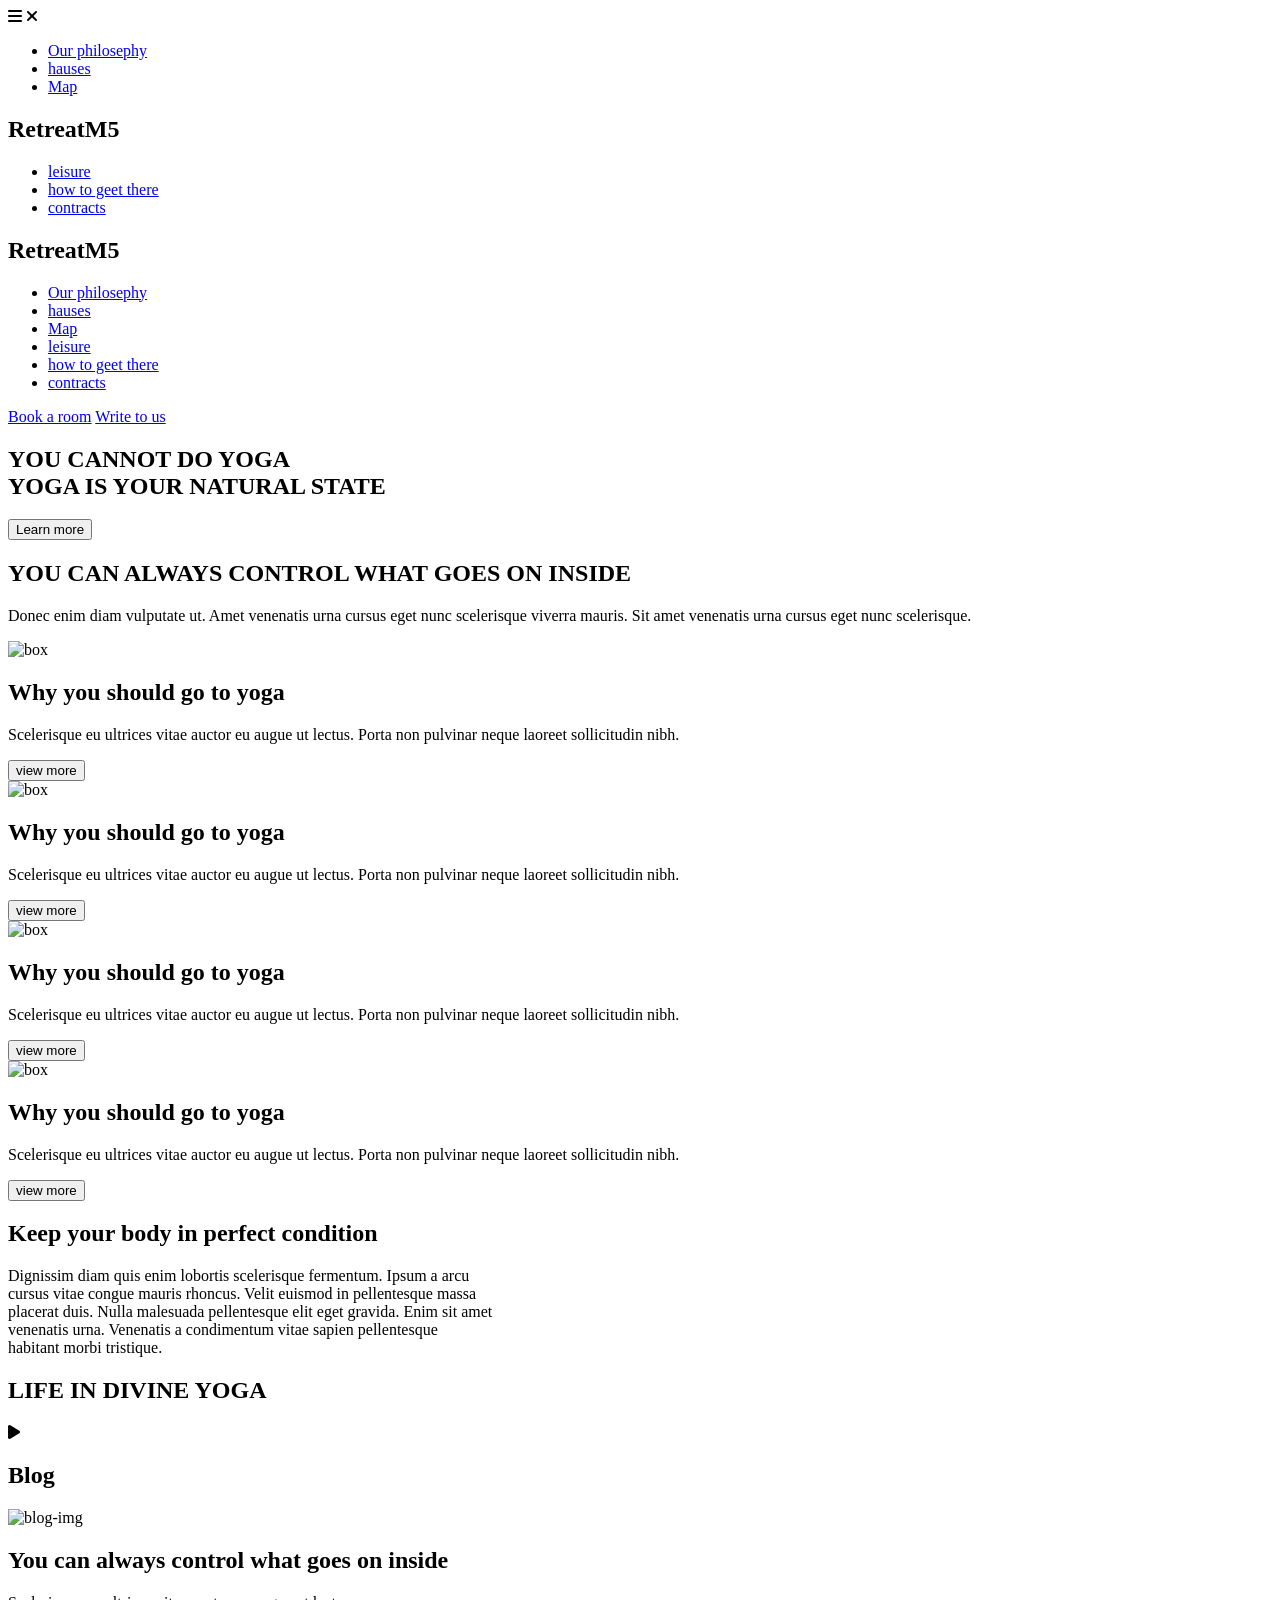
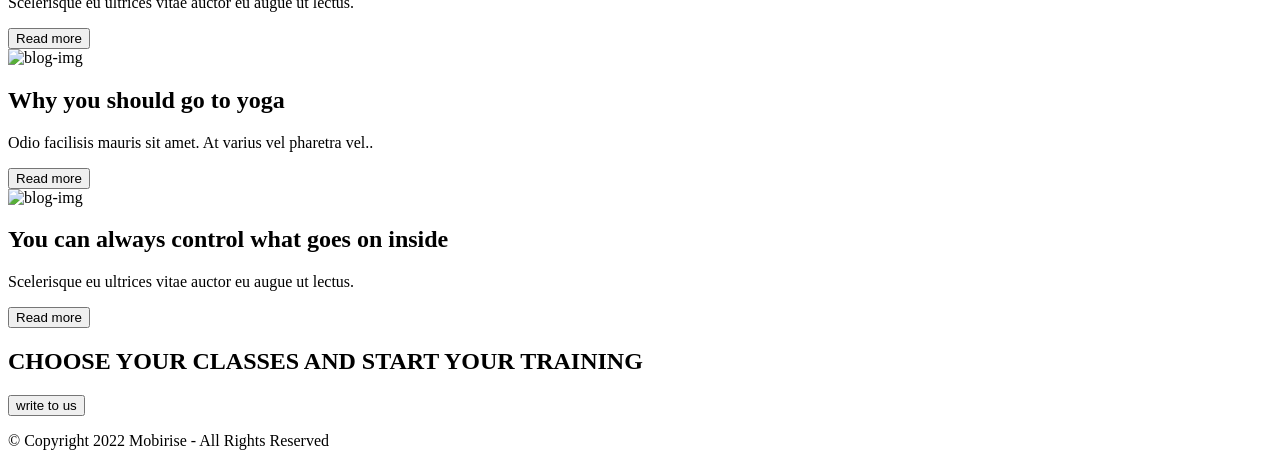
==== index.html @ 5b3b9af5 "first commit" ====
<!DOCTYPE html>
<html lang="en">
  <head>
    <meta charset="UTF-8" />
    <meta name="viewport" content="width=device-width, initial-scale=1.0" />
    <title>yoga</title>
    <link rel="stylesheet" href="https://cdnjs.cloudflare.com/ajax/libs/font-awesome/6.7.2/css/all.min.css">
    <link rel="stylesheet" href="yoga.css" />
  </head>
  <body>
    <header>
      <!-- hambager -->
      <div class="humburger">
        <i class="fa-solid fa-bars" data-visible="true"></i>
        <i class="fa-solid fa-close" data-visible="false"></i>
      </div>

      <!-- disktop menu -->
      <nav class="container disktop-menu">
        <!-- left-nav -->

          <ul id="left-menu" class="menus-links">
            <li><a href="#">Our philosephy</a></li>
            <li><a href="#">hauses</a></li>
            <li><a href="#">Map</a></li>
          </ul>

          <!-- logo -->
          <h1>RetreatM5</h1>

          <!-- right-nav -->
          <ul id="right-menu" class="menus-links">
            <li><a href="#">leisure</a></li>
            <li><a href="#">how to geet there</a></li>
            <li><a href="#">contracts</a></li>
          </ul>
        </nav>

      <!-- mobile menu -->
      <nav class="mobile-menu" data-visible="false">
          <div class="navigation">
            <h1>RetreatM5</h1>

            <ul class="menus-links">
              <li><a href="#">Our philosephy</a></li>
              <li><a href="#">hauses</a></li>
              <li><a href="#">Map</a></li>
              <li><a href="#">leisure</a></li>
              <li><a href="#">how to geet there</a></li>
              <li><a href="#">contracts</a></li>
            </ul>
            <div class="mobile-menu-actions">
              <a href="#" class="primary-btn">Book a room</a>
              <a href="#" class="secondry-btn">Write to us</a>
            </div>

          </div>


      </navv>

    </header>
    <section class="hero">
      <div class="container">
        <h1>YOU CANNOT DO YOGA <br> 
          YOGA IS YOUR NATURAL STATE</h1>
          <button class="btn">Learn more</button>
      </div>
    </section>
  
      <!-- YOGA SECTION -->
       <section>
       <div class="container yoga">
        <div class="content">
          <h1>YOU CAN ALWAYS CONTROL  WHAT GOES ON INSIDE</h1>
          <p>Donec enim diam vulputate ut. Amet venenatis urna cursus eget nunc scelerisque viverra mauris. Sit amet venenatis urna cursus eget nunc scelerisque.</p>
        </div>
       </div>
      </section>


  <!--  info boxs -->
    <section>
      <div class="container">
        <div class="info-boxs">
          <div class="box">
            <img src="https://mobirise.com/extensions/retreatm5/outdoor-yoga-classes/assets/images/pexels-chermiti-mohamed-3049225.jpg" alt="box">
            <h1>Why you should go to yoga</h1>
            <p>Scelerisque eu ultrices vitae auctor eu augue ut lectus. Porta non pulvinar neque laoreet sollicitudin nibh.</p>
            <div>
            <button class="btn">view more</button>
            </div>
          </div>

          <div class="box">
            <img src="https://mobirise.com/extensions/retreatm5/outdoor-yoga-classes/assets/images/pexels-chermiti-mohamed-3049225.jpg" alt="box">
            <h1>Why you should go to yoga</h1>
            <p>Scelerisque eu ultrices vitae auctor eu augue ut lectus. Porta non pulvinar neque laoreet sollicitudin nibh.</p>
            <div>
            <button class="btn">view more</button>
            </div>
          </div>

          <div class="box">
            <img src="https://mobirise.com/extensions/retreatm5/outdoor-yoga-classes/assets/images/pexels-chermiti-mohamed-3049225.jpg" alt="box">
            <h1>Why you should go to yoga</h1>
            <p>Scelerisque eu ultrices vitae auctor eu augue ut lectus. Porta non pulvinar neque laoreet sollicitudin nibh.</p>
            <div>
            <button class="btn">view more</button>
            </div>
          </div>
          
          <div class="box">
            <img src="https://mobirise.com/extensions/retreatm5/outdoor-yoga-classes/assets/images/pexels-chermiti-mohamed-3049225.jpg" alt="box">
            <h1>Why you should go to yoga</h1>
            <p>Scelerisque eu ultrices vitae auctor eu augue ut lectus. Porta non pulvinar neque laoreet sollicitudin nibh.</p>
            <div>
            <button class="btn">view more</button>
            </div>
          </div>

        </div>
      </div>


    </section>

    <!-- perfect condition -->
     <section class="perfect-condition">
      <div class="container">
        <h1>Keep your body in perfect condition</h1>
        <p>Dignissim diam quis enim lobortis scelerisque fermentum. Ipsum a arcu <br>
          cursus vitae congue mauris rhoncus. Velit euismod in pellentesque massa <br>
          placerat duis. Nulla malesuada pellentesque elit eget gravida. Enim sit amet <br>
          venenatis urna. Venenatis a condimentum vitae sapien pellentesque <br>
           habitant morbi tristique.</p>
      </div>
     </section>

      <!-- yoga sea -->
     <section>
      <div class="container sea">
        <h1>LIFE IN DIVINE YOGA</h1>
      </div>
        <div class="yogo-sea">
          <i class="fa-solid fa-play"></i>
        </div>
      
     </section>

     <!--  yoga blog -->
       <section>
        <div class="container blog-contant">
          <h1>Blog</h1>
          <div class="blog-info">
            <div class="blog">
              <img src="https://mobirise.com/extensions/retreatm5/outdoor-yoga-classes/assets/images/pexels-andrea-piacquadio-3779750.jpg" alt="blog-img">
              <h2>You can always control what goes on inside</h2>
              <p>Scelerisque eu ultrices vitae auctor eu augue ut lectus.</p>
              <button class="btn">Read more</button>
            </div>

            <div class="blog center-blog">
              <img src="https://mobirise.com/extensions/retreatm5/outdoor-yoga-classes/assets/images/pexels-rfstudio-3820430.jpeg" alt="blog-img">
              <h2>Why you should go to yoga</h2>
              <p>Odio facilisis mauris sit amet. At varius vel pharetra vel..</p>
              <button class="btn">Read more</button>
            </div>

            <div class="blog">
              <img src="https://mobirise.com/extensions/retreatm5/outdoor-yoga-classes/assets/images/pexels-natalie-3759660.jpg" alt="blog-img">
              <h2>You can always control what goes on inside</h2>
              <p>Scelerisque eu ultrices vitae auctor eu augue ut lectus.</p>
              <button class="btn">Read more</button>
            </div>
          </div>
        </div>
       </section>

     <section class="yogo-class">
      <div class="container yogo-box">
        <h1>CHOOSE YOUR CLASSES AND START YOUR TRAINING</h1>
        <button class="btn">write to us</button>
      </div>
     </section>

     <footer >
      <div class="container">
      <p> &copy; Copyright 2022 Mobirise - All Rights Reserved</p>
    </div>
     </footer>



    <script>
      const hamburger = document.querySelector('.humburger');
      const mobileMenu = document.querySelector(".mobile-menu");
      const icons = document.querySelectorAll("i");

      hamburger.addEventListener("click", function (event) {
          const isVisible = mobileMenu.getAttribute('data-visible');
          if (isVisible == "true") {
              // qari hiding
              mobileMenu.setAttribute('data-visible', "false");
              icons[0].setAttribute('data-visible', "true");
              icons[1].setAttribute('data-visible', "false");
          } else if (isVisible == "false") {
              // soo bandhig showing
              mobileMenu.setAttribute('data-visible', "true");
              icons[0].setAttribute('data-visible', "false");
              icons[1].setAttribute('data-visible', "true");
          }
      });


  </script>
    
  </body>
</html>
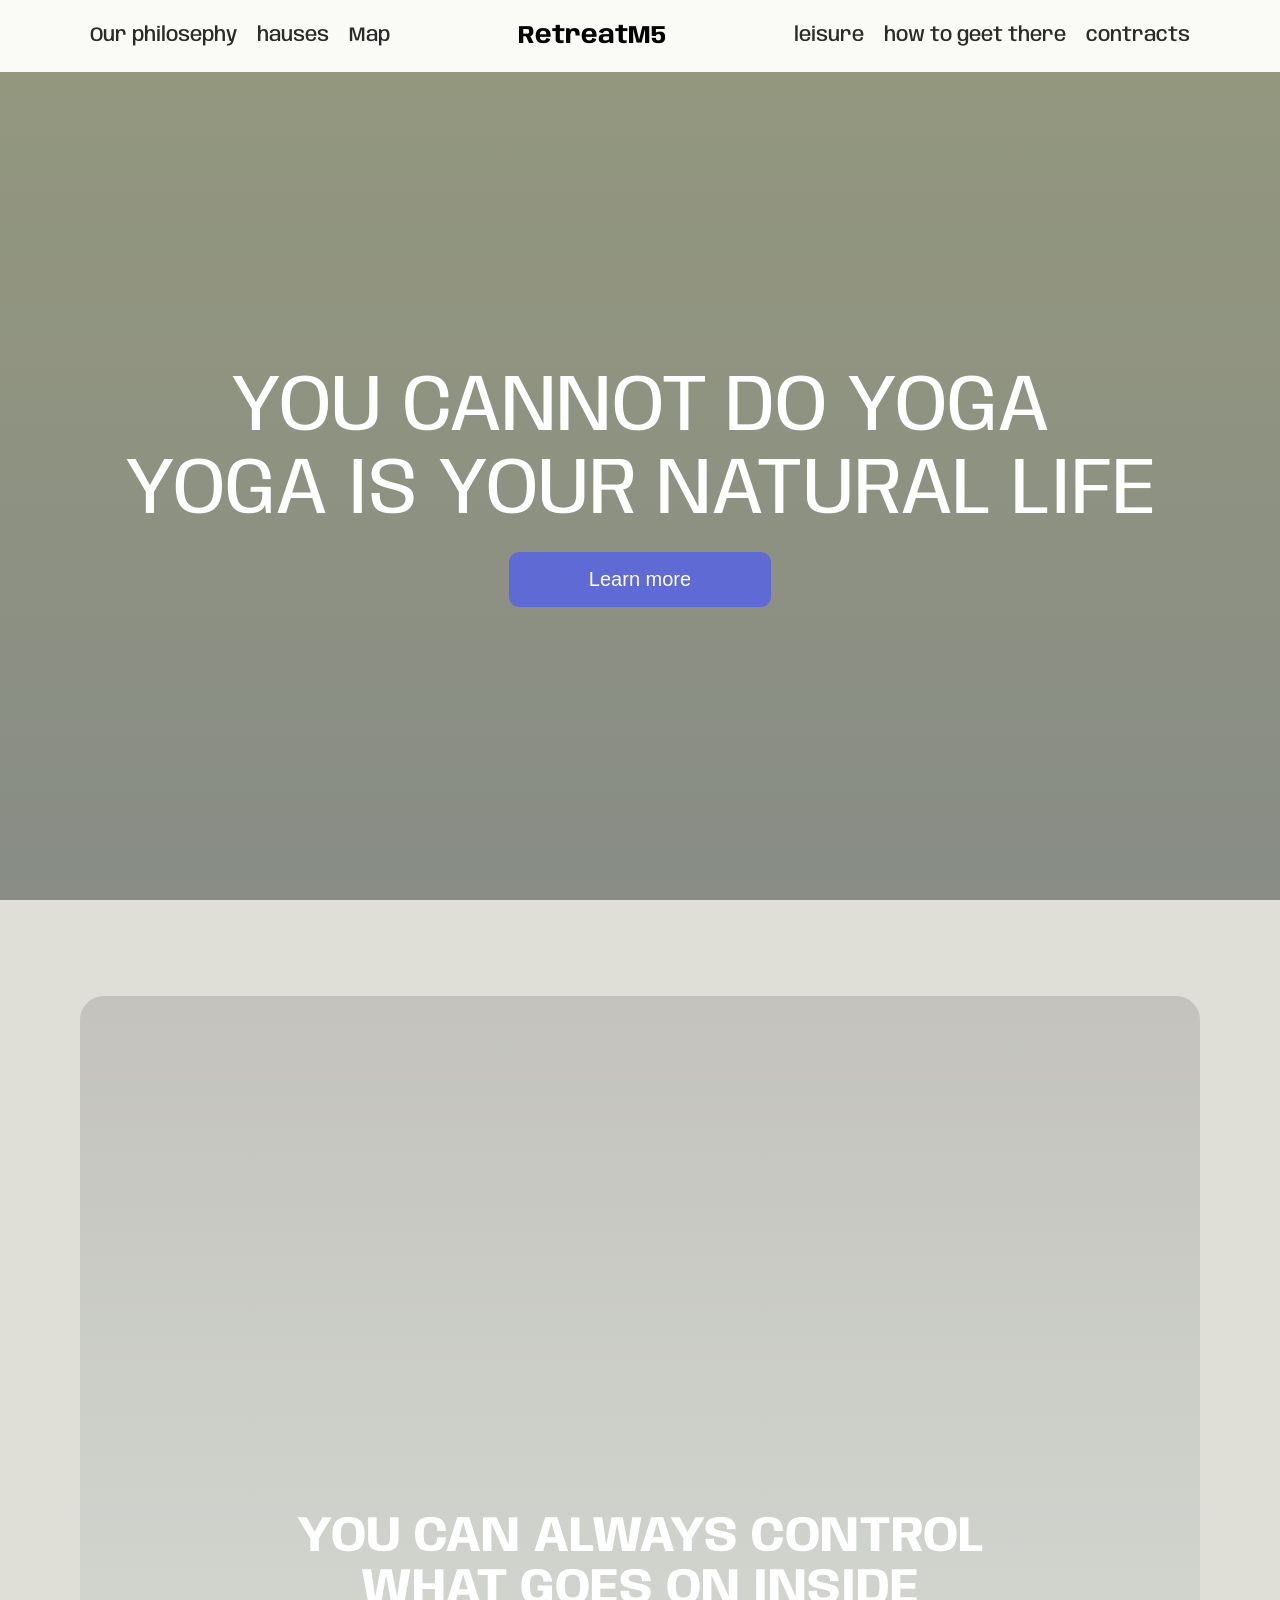
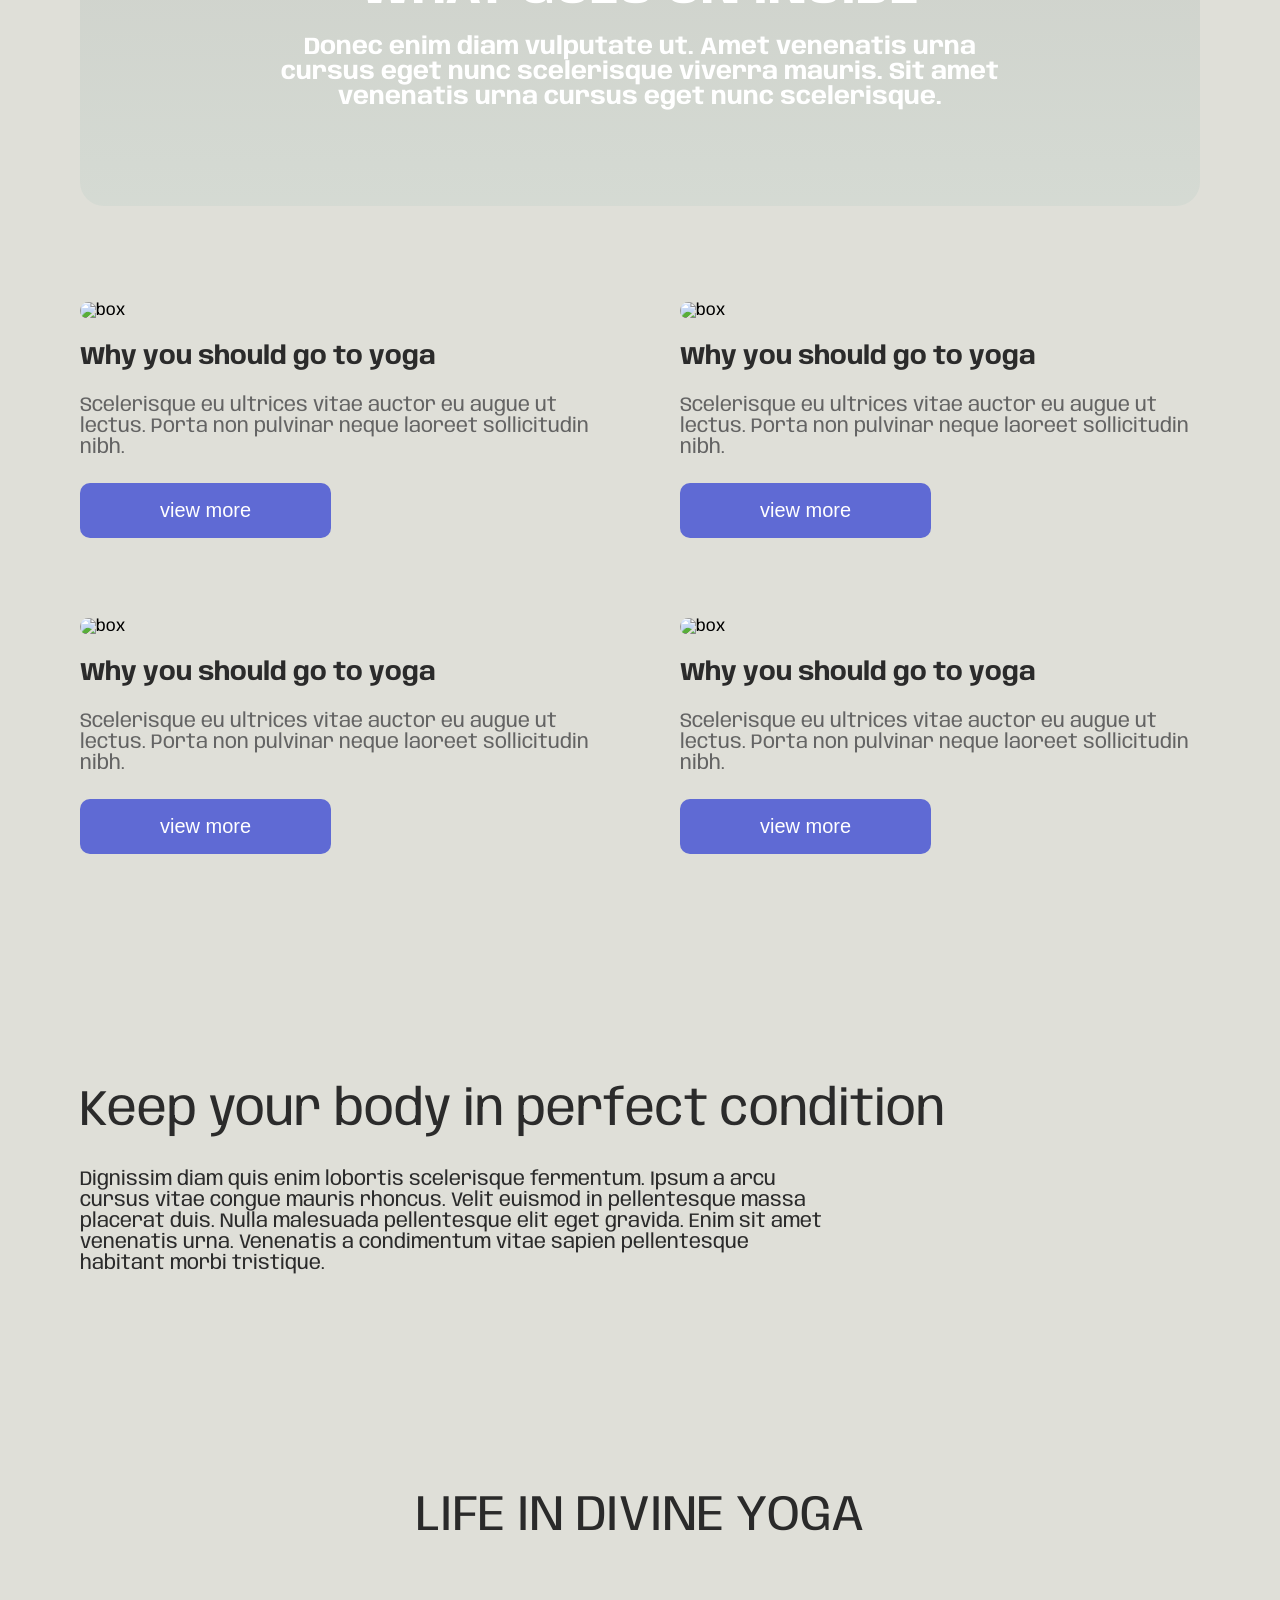
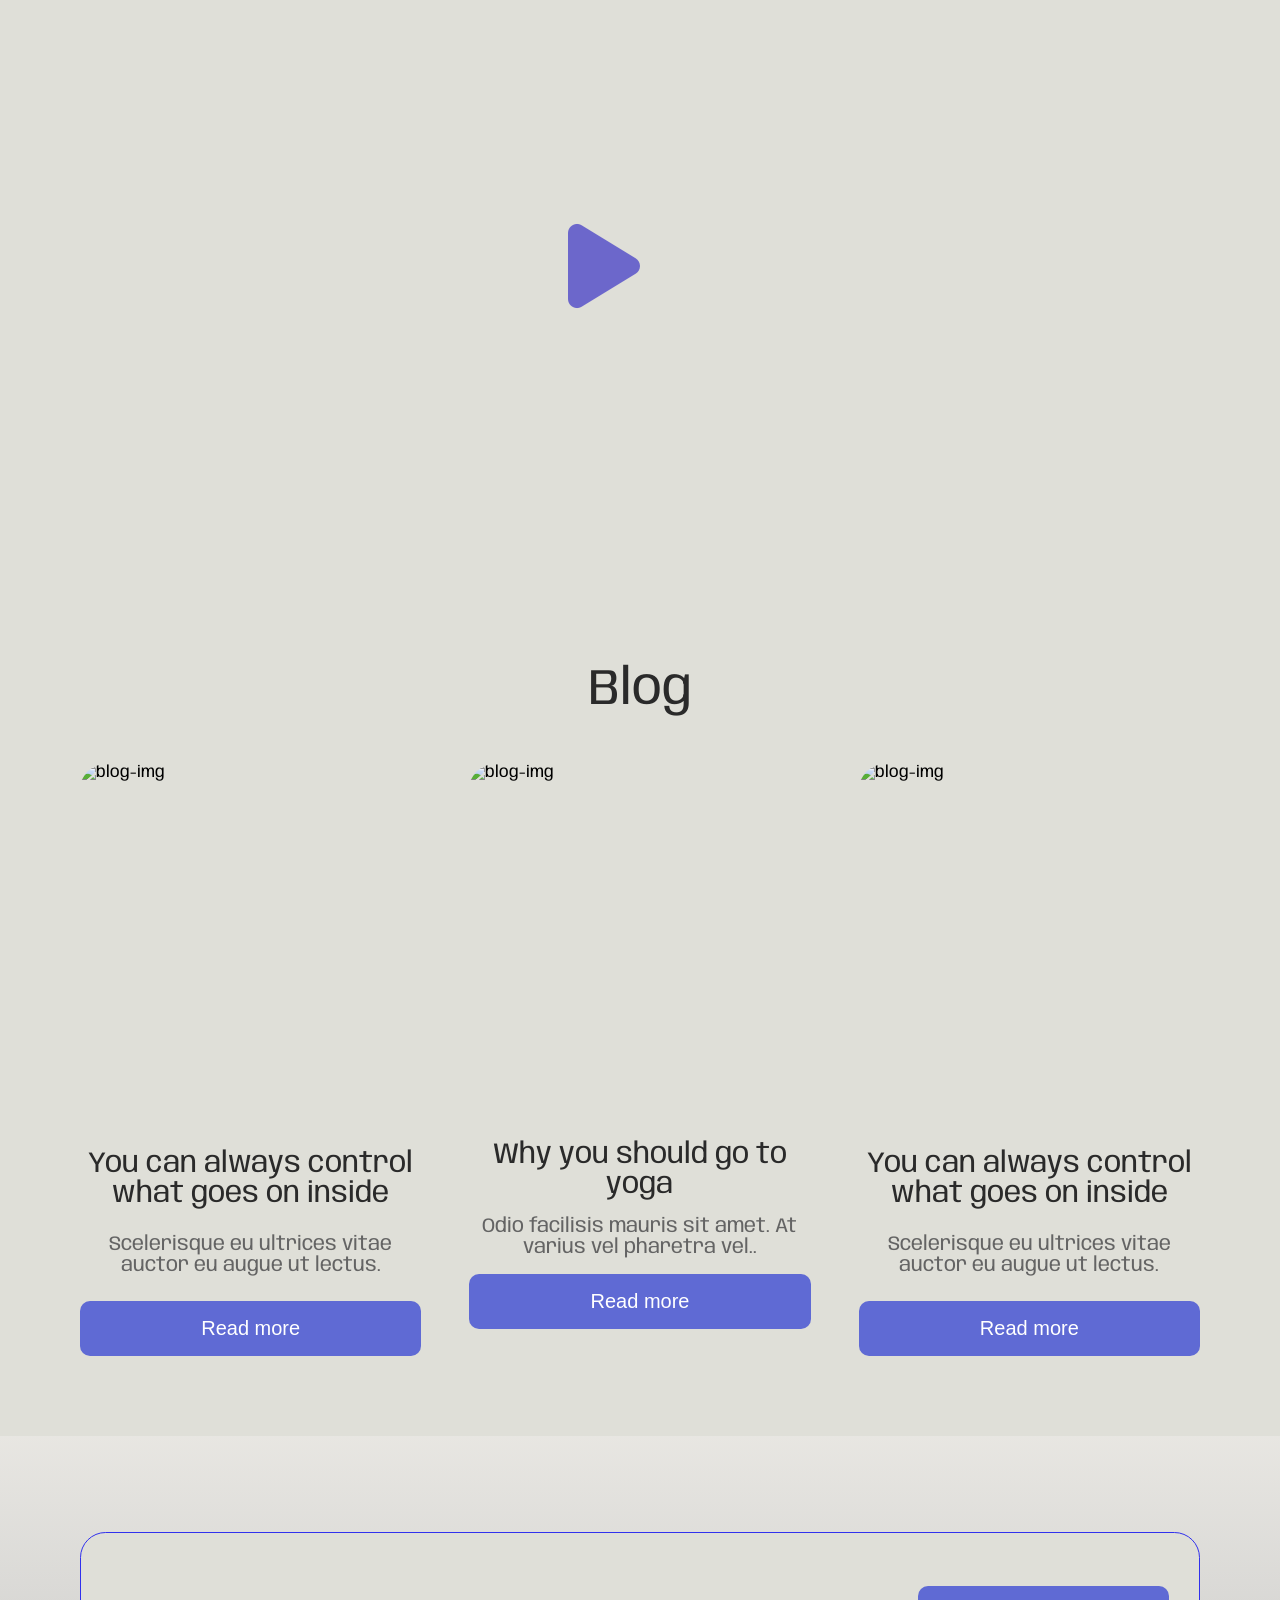
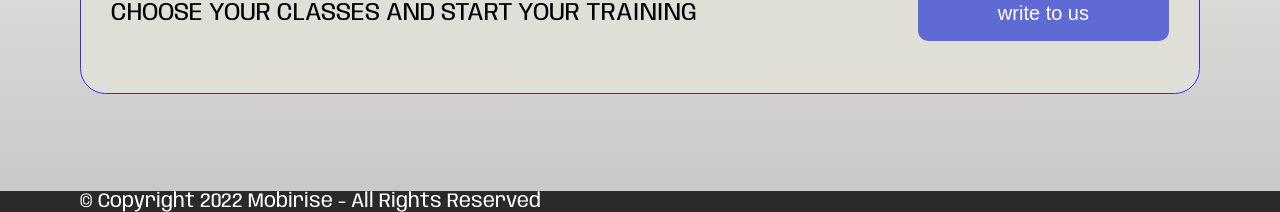
==== commit 2ea7740d: "changed the hero tex" ====
--- a/index.html
+++ b/index.html
@@ -63,7 +63,7 @@
     <section class="hero">
       <div class="container">
         <h1>YOU CANNOT DO YOGA <br> 
-          YOGA IS YOUR NATURAL STATE</h1>
+          YOGA IS YOUR NATURAL LIFE</h1>
           <button class="btn">Learn more</button>
       </div>
     </section>
--- a/yoga.css
+++ b/yoga.css
@@ -0,0 +1,480 @@
+@import url('https://fonts.googleapis.com/css2?family=Anybody:ital,wght@0,100..900;1,100..900&family=Heebo:wght@100..900&family=Inter:ital,opsz,wght@0,14..32,100..900;1,14..32,100..900&family=Lato:ital,wght@0,100;0,300;0,400;0,700;0,900;1,100;1,300;1,400;1,700;1,900&family=Open+Sans:ital,wght@0,300..800;1,300..800&family=Roboto:ital,wght@0,100..900;1,100..900&display=swap');
+
+*{
+    margin: 0;
+    padding: 0;
+    box-sizing: border-box;
+}
+body{
+    font-family: "Anybody", sans-serif;
+    background-color: #dfdfd8;
+}
+
+header{
+    width: 100%;
+    position: sticky;
+    top: 0;
+    background-color: #fafaf6;
+    height: 4.5rem;
+}
+.container{
+    width: min(90%, 1120px);
+    margin-inline: auto;
+}
+
+img{
+    max-width: 100%;
+    
+}
+
+.disktop-menu{
+    height: 100%;
+    display: flex;
+    justify-content: space-between;
+    align-items: center;
+    padding: 10px;
+
+}
+.menus-links{
+    display: flex;
+    gap: 1.25rem;
+}
+.menus-links li{
+list-style: none;
+
+}
+
+.menus-links li a{
+    text-decoration: none;
+    color: rgb(43, 43, 43);
+    font-size: 1.25rem;
+    font-weight: 500;
+    line-height: 1.62rem;
+}
+.menus-links li a:hover{
+    color:rgb(95, 106, 212) ;
+}
+.disktop-menu h1{
+    font-size: 1.56rem;
+    font-weight: 700;
+    line-height: 1.56rem;
+}
+
+.humburger{
+    display: none;
+}
+
+.mobile-menu{
+    display: none;
+}
+
+.mobile-menu-actions{
+    display: flex;
+    flex-direction: column;
+    gap: 10px;
+    width: 60%;
+}
+
+.primary-btn, .secondry-btn{
+    display: block-inline ;
+    background-color: #5f6ad4;
+    text-decoration: none;
+    font-size: 1.2rem;
+
+    padding: 20px;
+    border-radius: 10px;
+    margin: 5px;
+    text-align: center;
+}
+
+.secondry-btn{
+    background-color: transparent;
+    border: 2px solid white;
+}
+
+
+
+  /* HERO */
+
+  .hero{
+    height: calc(100vh - 4.5rem);
+  background: linear-gradient(rgba(45, 55, 5, 0.429) , rgba(20, 30, 23, 0.429)),
+  url(https://mobirise.com/extensions/retreatm5/outdoor-yoga-classes/assets/images/pexels-min-an-1234035.jpg) center/cover no-repeat;
+   display: flex;
+    
+}
+.hero .container{
+    display: flex;
+    justify-content: center;
+    align-items: center;
+    flex-direction: column;
+    gap: 20px;
+}
+.hero .container h1{
+    font-size: 80px;
+    font-weight: 400;
+    line-height: 80p;
+    color: white;
+    text-align: center;
+}
+.container .btn{
+    background-color: #5f6ad4;
+    border: none;
+    padding: 1rem 5rem;
+    border-radius: 10px;
+    color: white;
+    font-size: 1.25rem;
+    font-weight: 500;
+    cursor: pointer;
+    transition: background-color 0.1s ease-in-out;
+}
+.container .btn:hover{
+    background-color: rgb(216, 201, 183);
+    color: #2b2b2b;
+}
+
+
+/* YOGA */
+.yoga{
+    background-image: linear-gradient(rgba(100, 95, 95, 0.225), rgba(189, 207, 200, 0.298)), url(https://mobirise.com/extensions/retreatm5/outdoor-yoga-classes/assets/images/pexels-lucas-pezeta-2121066.jpg);
+    background-size: cover;
+    background-position: top;
+    background-repeat: no-repeat;
+    height: 90vh;
+    margin-top: 6rem;
+    border-radius: 1.5rem;
+    /* width: 90%; */
+    display: flex;
+    align-items: flex-end;
+}
+.yoga .content{
+    display: flex;
+    flex-direction: column;
+    align-items: center;
+    justify-content: center;
+    max-width: 720px;
+    margin-inline: auto;
+    text-align: center;
+    color: white;
+    margin-bottom: 6rem;
+    gap: 20px;
+}
+.yoga .content h1{
+    font-weight: 700;
+    font-size: 3.125rem;
+}
+.yoga .content p{
+    font-size: 1.5rem;
+    font-weight: 700;
+    
+
+}
+
+/* grid box */
+
+.info-boxs{
+    display: grid;
+    grid-template-columns: 1fr 1fr;
+    gap: 5rem;
+    padding-block: 6rem;
+}
+
+.box{
+    display: flex;
+    flex-direction: column;
+    gap: 1.562rem;
+  
+}
+.box img{
+    border-radius: 1.6rem;
+}
+.box h1{
+    font-size: 1.5625rem;
+    color: #2b2b2b;
+}
+.box p{
+    font-size: 1.25rem;
+    color: #646464;
+}
+
+
+.perfect-condition{
+    height: 460px;
+    background: linear-gradient(rgba(246, 242, 242, 0.68), rgba(140, 140, 154, 0.47)), url(https://mobirise.com/extensions/retreatm5/outdoor-yoga-classes/assets/images/pexels-andrea-piacquadio-3779750.jpeg) center/cover no-repeat;
+    display: flex;
+    justify-content: center;
+    align-items: center;
+    padding-block: 2rem;
+    background-attachment: fixed;
+}
+.perfect-condition h1{
+    color: #2b2b2b;
+    font-size: 3.125rem;
+    font-weight: 400;
+    margin-bottom: 2rem;
+}
+.perfect-condition p{
+    color: #2b2b2b;
+    font-size: 1.25rem;
+    font-weight: 400;
+}
+
+/* yogo sea */
+
+.yogo-sea{
+    height: 610px;
+     background: url(https://mobirise.com/extensions/retreatm5/outdoor-yoga-classes/assets/images/pexels-chermiti-mohamed-3049225.jpg) center/cover no-repeat;
+     margin-inline: 2rem;
+     border-radius: 1.5rem;
+     position: relative;
+}
+.yogo-sea i{
+    font-size: 6rem;
+    position: absolute;
+    top: 40%;
+    right: 50%;
+    color: #453fc7bf;
+}
+
+
+.sea h1{
+    text-align: center;
+    color: #2a2a2a;
+    font-size: 3.125rem;
+    font-weight: 400;
+    margin-block: 5rem 2rem;
+}
+
+/*  blog yoga */
+
+.blog-contant h1{
+    text-align: center;
+    color: #2a2a2a;
+    font-size: 3.125rem;
+    font-weight: 400;
+    margin-block: 5rem 3rem;
+}
+.blog-info{
+    display: grid;
+    grid-template-columns: 1fr 1fr 1fr;
+    gap: 3rem;
+}
+.blog{
+    display: flex;
+    flex-direction: column;
+    gap: 1.562rem;
+}
+.blog img{
+  border-radius: 1.6rem;
+  height: 360px;
+
+}
+.blog-info .blog h2{
+    color: #2a2a2a;
+    font-size: 1.8rem;
+    font-weight: 400;
+    text-align: center;
+}
+
+.blog-info .blog p{
+    font-size: 1.25rem;
+    color: #646464;
+    text-align: center;
+}
+
+.center-blog{
+    gap: 1rem;
+}
+
+
+/* yogo class */
+
+.yogo-class{
+    height: 355px;
+    background: linear-gradient(rgba(246, 242, 242, 0.38), rgba(140, 140, 154, 0.27)), url(https://mobirise.com/extensions/retreatm5/outdoor-yoga-classes/assets/images/pexels-lucas-pezeta-2985098.jpg) center/cover no-repeat;
+    margin-top: 5rem;
+    display: flex;
+    justify-content: center;
+    align-items: center;
+}
+.yogo-box{
+    height: 162px;
+    border: 1px solid rgb(49, 49, 237);
+    background-color: #dfdfd8;
+    border-radius: 1.6rem;
+    display: flex;
+    justify-content: space-between;
+    align-items: center;
+    padding: 40px 30px;
+}
+.yogo-class h1{
+    font-size: 1.5625rem;
+    font-weight: 400;
+    line-height: 32px;
+}
+
+footer{
+    background-color: #2a2a2a;
+    color: white;
+    font-size: 1.25rem;
+}
+
+
+
+/* tablet and mobile phones */
+
+@media(max-width:760px){
+    .disktop-menu{
+        display: none;
+    }
+    header{
+       height: 0;
+    }
+
+    i{
+        z-index: 1111;
+    }
+
+    .humburger{
+        display: flex;
+        justify-content: center;
+        align-items: center;
+        position: absolute;
+        top: 10%;
+        right: 5%;
+        background-color: #5f6ad4;
+        color: white;
+        border-radius: 50%;
+        width: 50px;
+        height: 50px;
+        font-size: 2rem;
+    }
+
+    .humburger i[data-visible="false"]{
+        display: none;
+    }
+    .humburger i[data-visible="true"]{
+        display: block;
+    }
+   
+
+    .mobile-menu{
+    
+        display: flex;
+        justify-content: center;
+        position: fixed;
+        background-color: #2b2b2b;
+        inset: 0 0 0 0;
+        /* transform: translateX(0%); */
+        transition: transform 0.3s ease-in-out;
+    }
+
+    .mobile-menu[data-visible="false"]{
+        transform: translateX(100%);
+    }
+    .mobile-menu[data-visible="true"]{
+        transform: translateX(0%);
+    }
+
+
+    .mobile-menu .navigation{
+        width: 100%;
+        margin-top: 4rem;
+        display: flex;
+        /* justify-content: center; */
+        align-items: center;
+        flex-direction: column;
+        gap: 2rem;
+        color: white;
+    }
+    .mobile-menu .navigation .menus-links{
+        display: flex;
+        flex-direction: column;
+        align-items: center;
+        justify-content: center;
+    }
+    .mobile-menu h1{
+        font-size: 2.125rem;
+        font-weight: 700;
+        border-bottom: 2px solid #d1d1d185;
+        padding: 20px;
+    }
+    .mobile-menu a{
+        color: white !important;
+    }
+    .hero{
+        height: 100vh;
+    }
+    .hero h1{
+        font-size: 49px !important;
+        line-height: 53px;
+        font-weight: 400;
+    }
+    .container .btn{
+        width: 100%;
+    }
+
+    /* yoga */
+    .yoga{
+        height: 70vh;
+    }
+    .yoga .content{
+        margin-bottom: 2rem;
+        padding: 10px;
+    }
+    .yoga .content h1{
+        font-weight: 700;
+        font-size: 34px;
+      
+    }
+    .yoga .content p{
+        font-size: 20px;
+    }
+
+    /* box grid */
+
+.info-boxs{
+    grid-template-columns: 1fr;
+}
+
+/* perfect condition */
+
+.perfect-condition h1{
+    font-size: 2rem;
+}
+
+.perfect-condition p{
+    font-size: 1.125rem;
+}
+
+/* yogo box */
+
+.yogo-box{
+    width: 390px;
+    height: 232px;
+    flex-direction: column;
+}
+.yogo-box h1{
+    font-size: 20px;
+}
+
+
+.yogo-sea{
+    height: 260px;
+    margin-inline: 0.8rem;
+}
+
+.yogo-sea i{
+    font-size: 3rem;
+    left: 43%;
+}
+.blog-info{
+    grid-template-columns: 1fr;
+}
+
+
+
+
+}
+
+
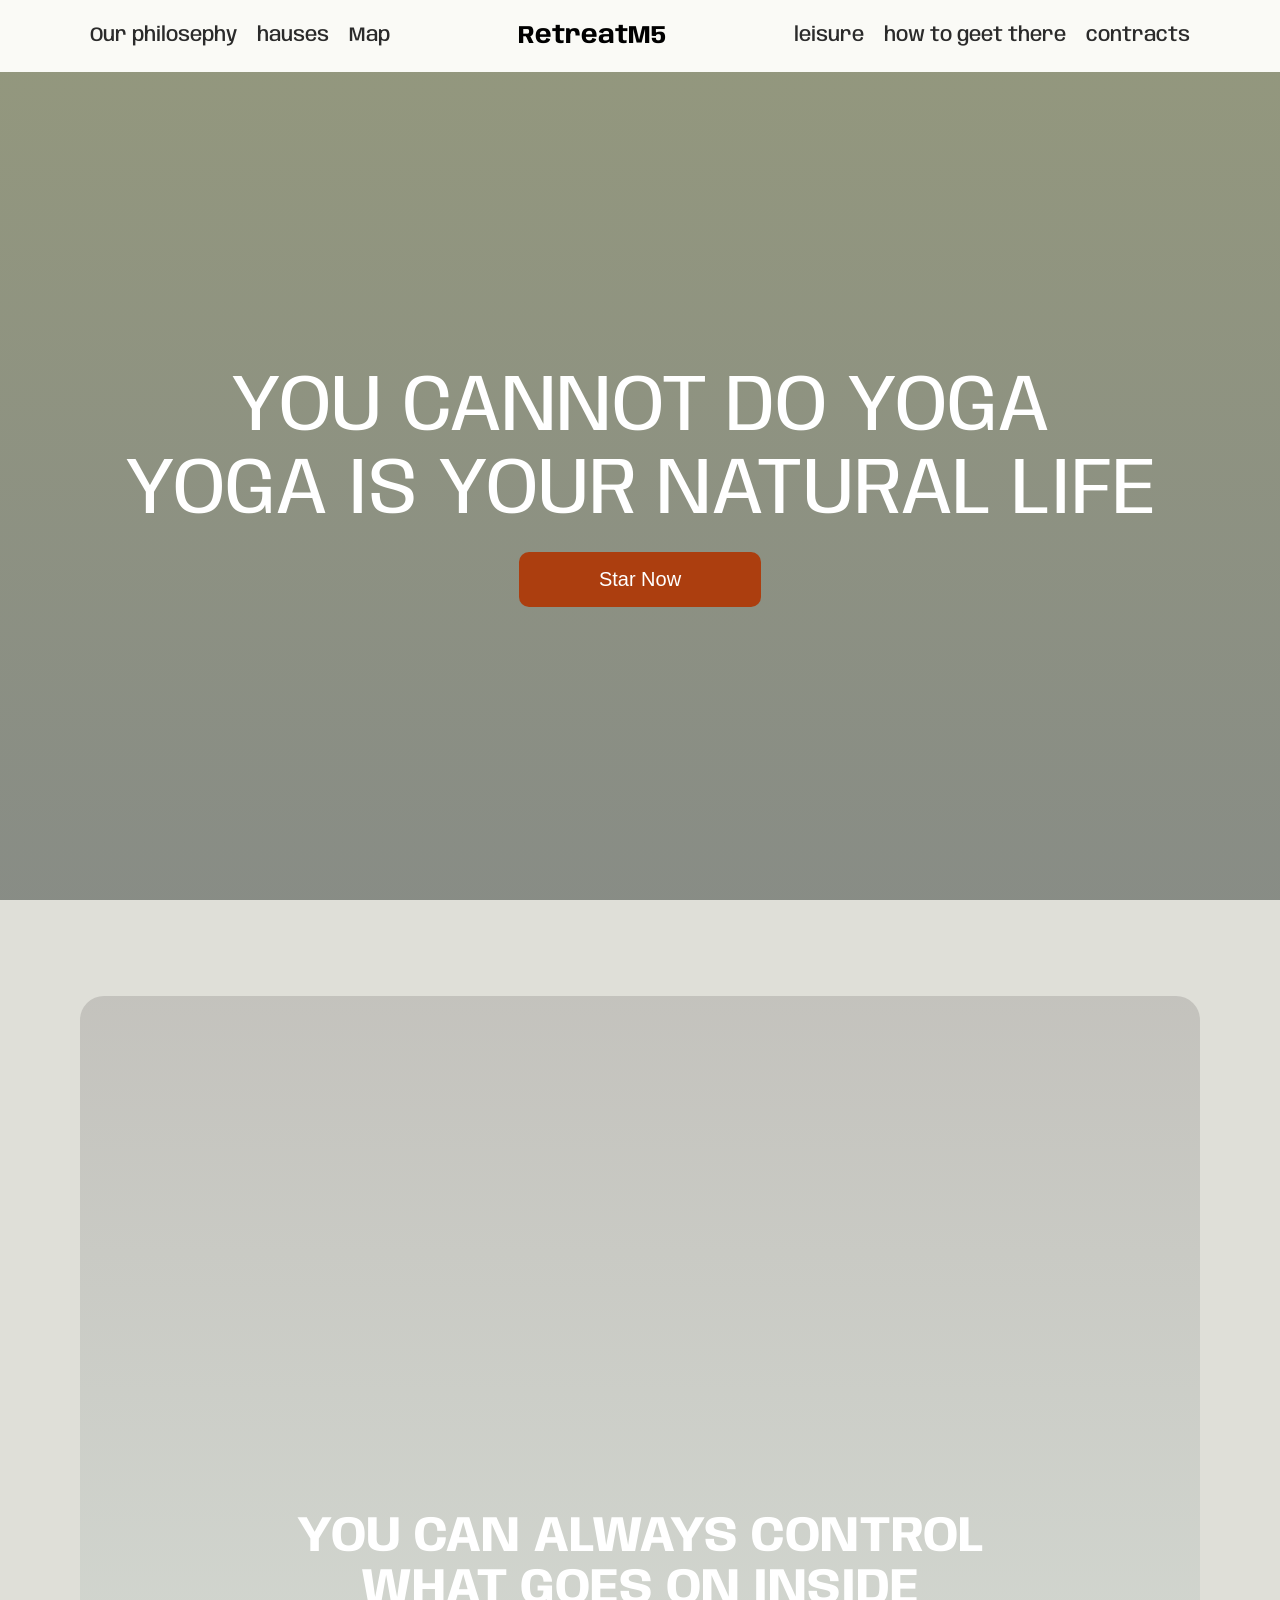
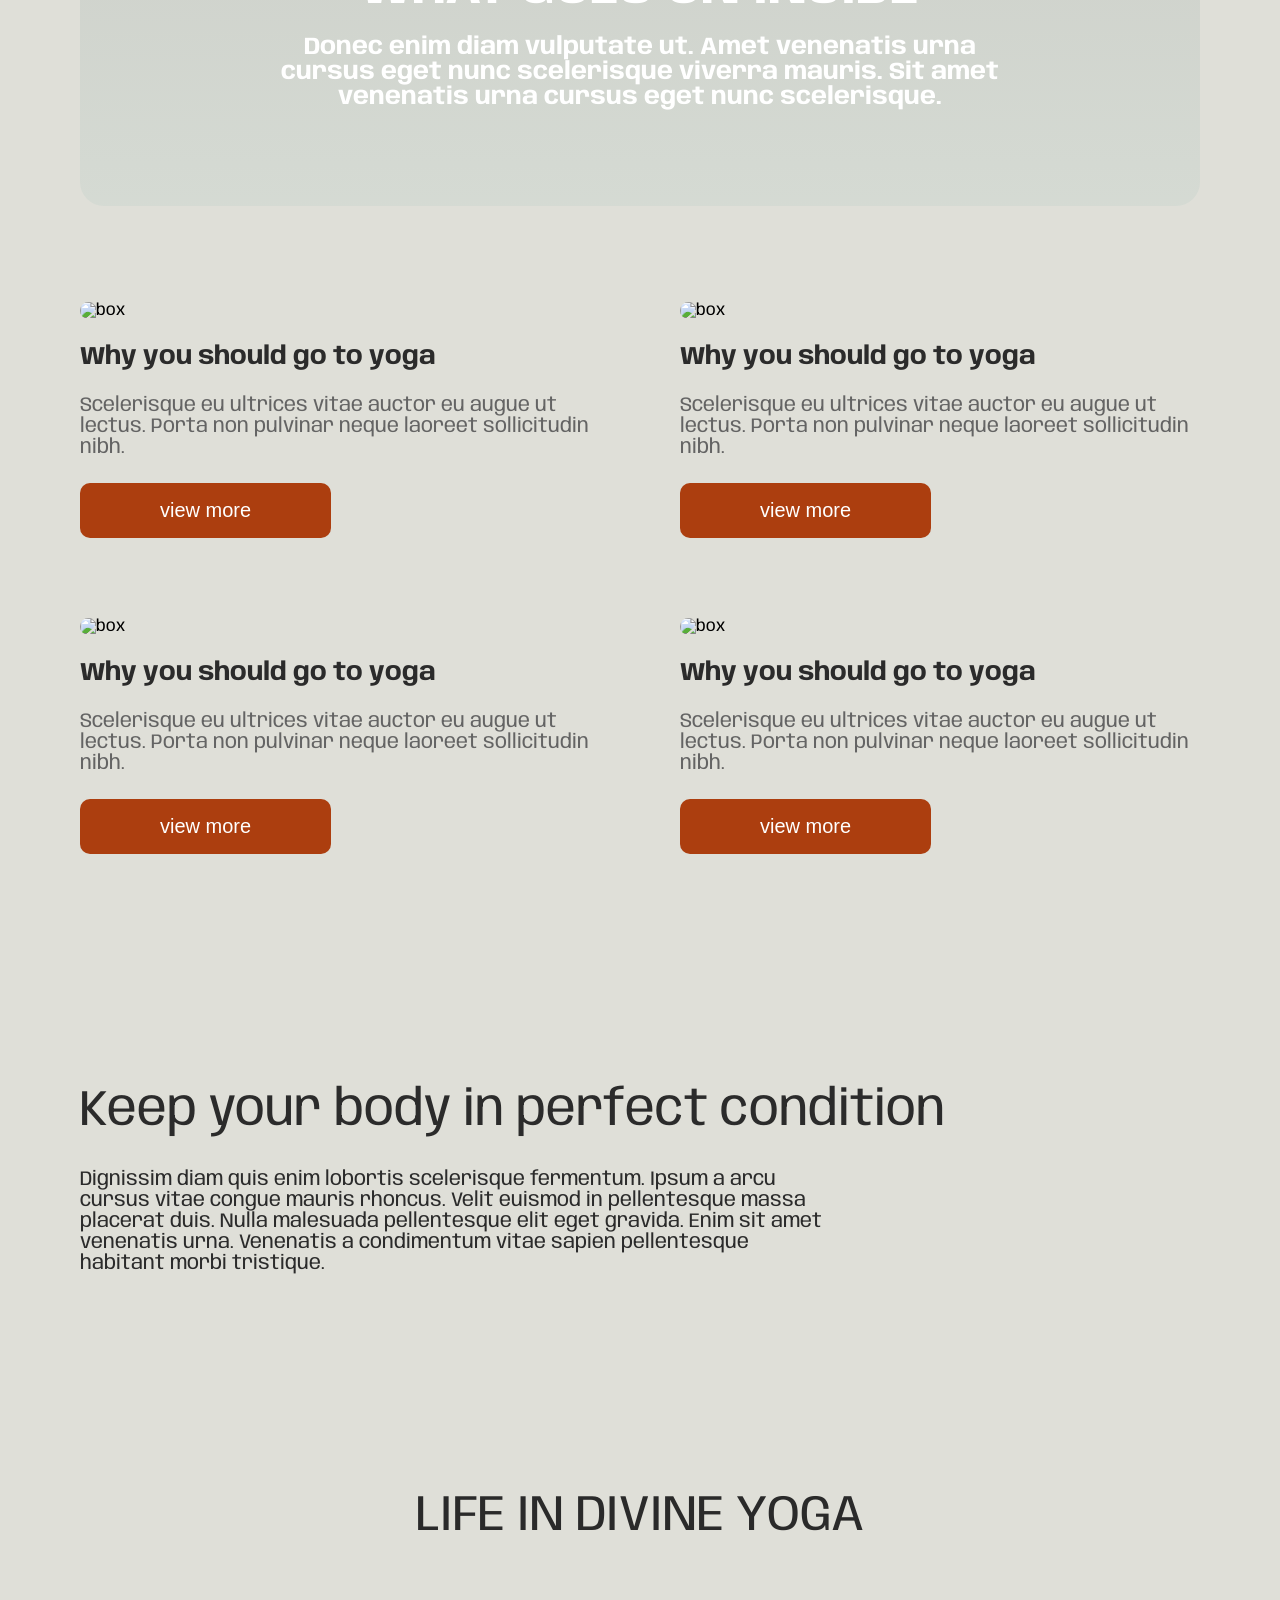
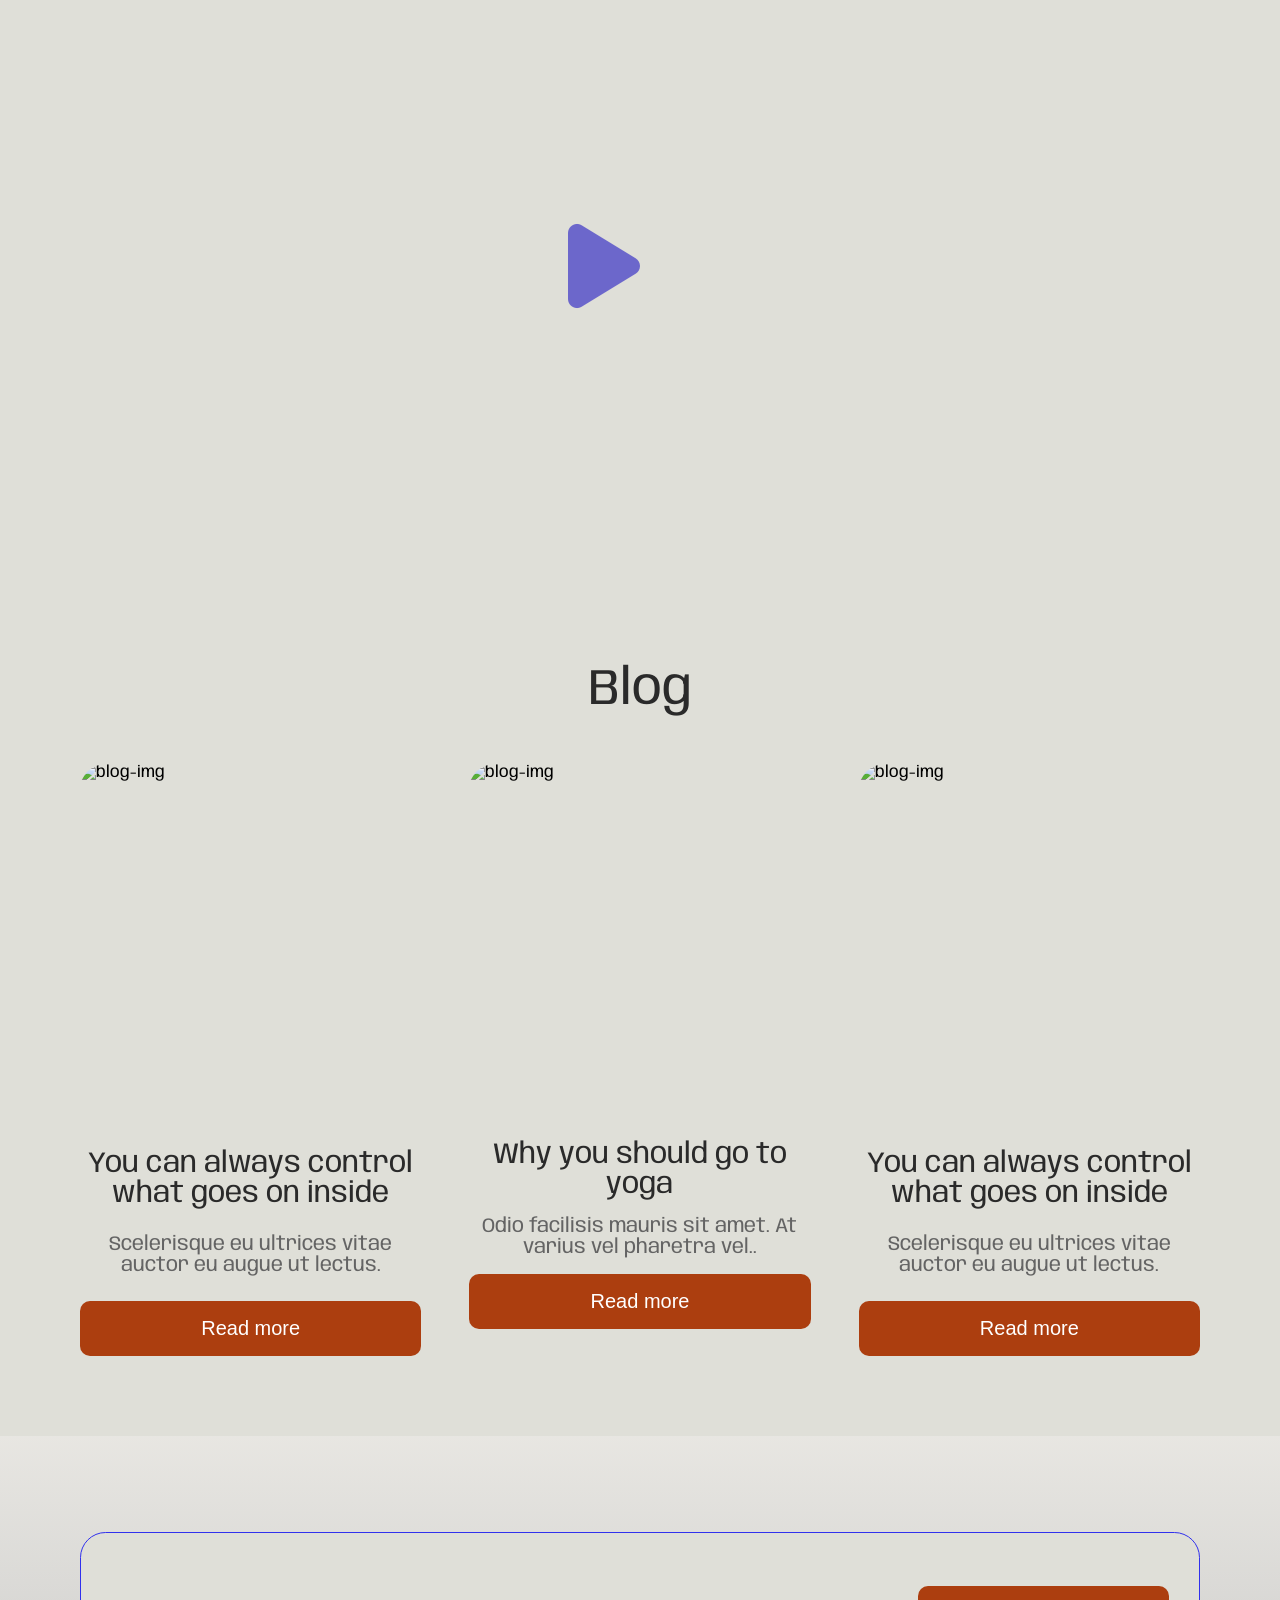
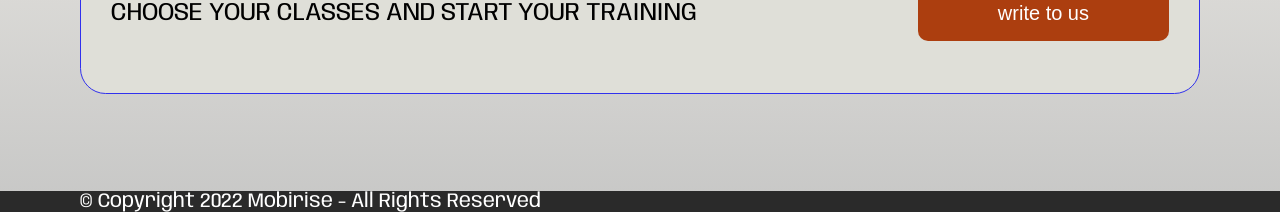
==== commit 37e9eb22: "changed btn" ====
--- a/index.html
+++ b/index.html
@@ -64,7 +64,7 @@
       <div class="container">
         <h1>YOU CANNOT DO YOGA <br> 
           YOGA IS YOUR NATURAL LIFE</h1>
-          <button class="btn">Learn more</button>
+          <button class="btn">Star Now</button>
       </div>
     </section>
   
--- a/yoga.css
+++ b/yoga.css
@@ -118,7 +118,7 @@
     text-align: center;
 }
 .container .btn{
-    background-color: #5f6ad4;
+    background-color: #ac3e0f;
     border: none;
     padding: 1rem 5rem;
     border-radius: 10px;
